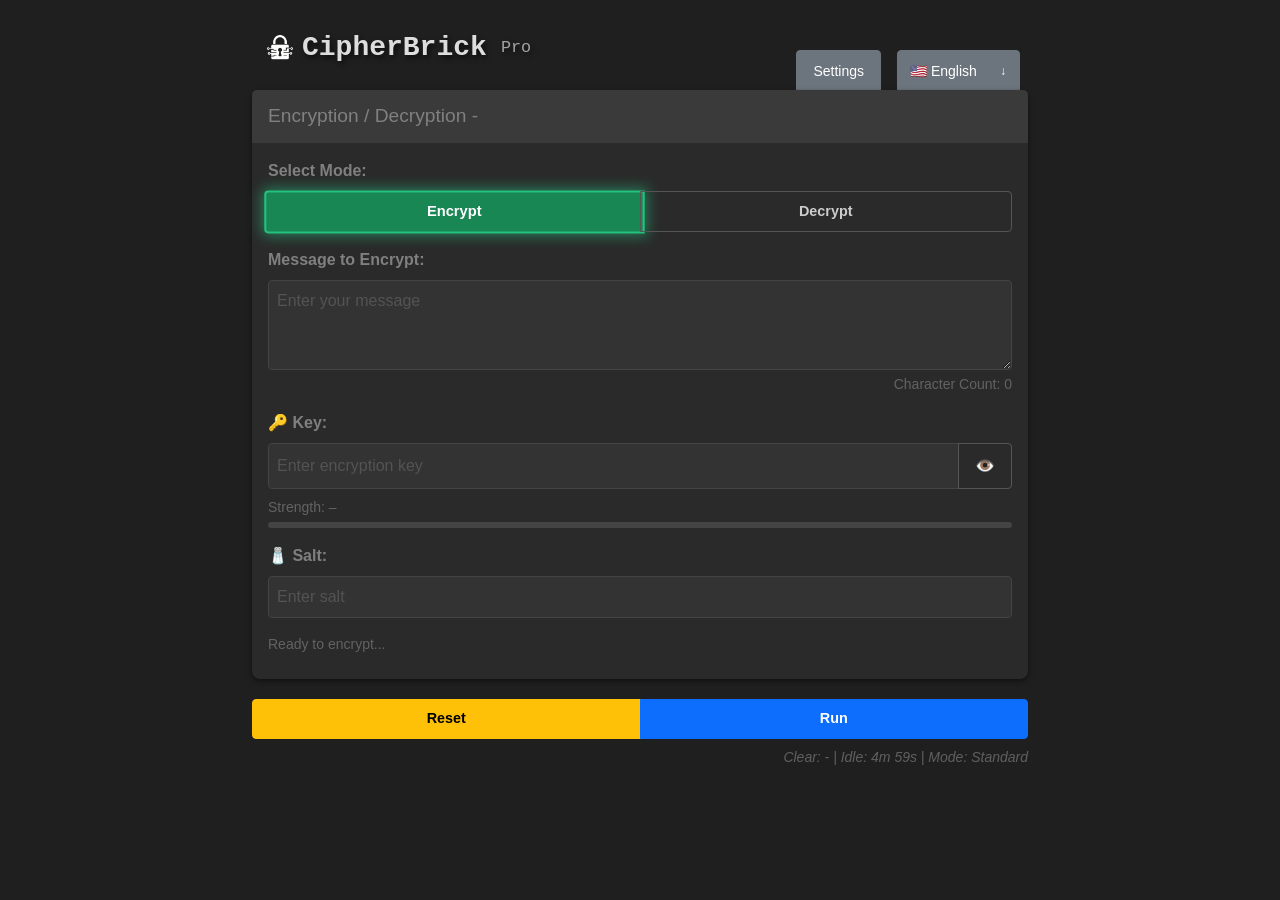
==== index.html @ 8733b9ec "Reduce message input rows to fit screen without scrolling on mobile" ====
<!DOCTYPE html>
<html lang="en">

<head>
  <meta charset="utf-8" />
  <meta name="viewport" content="width=device-width, initial-scale=1" />

  <!-- PWA / theming -->
  <meta name="theme-color" content="#3e3e3e" />
  <meta name="description" content="Encrypt and decrypt messages using AES-256-GCM locally on your device." />
  <link rel="manifest" href="manifest.json" />

  <!-- iOS PWA polish -->
  <meta name="apple-mobile-web-app-capable" content="yes" />
  <meta name="apple-mobile-web-app-status-bar-style" content="black-translucent" />
  <link rel="apple-touch-icon" sizes="180x180" href="icons/apple-touch-icon-180.png">

  <!-- Title -->
  <title>CipherBrick Pro</title>

  <!-- Favicons -->
  <link rel="icon" href="/favicon.ico">
  <link rel="icon" type="image/png" sizes="32x32" href="/icons/icon-32.png">
  <link rel="icon" type="image/png" sizes="16x16" href="/icons/icon-16.png">

  <!-- CSS (local) -->
  <link rel="stylesheet" href="css/bootstrap.min.css" />
  <link rel="stylesheet" href="css/style.css" />
</head>

<body>
  <div class="container position-relative">
    <!-- Simplified Modal Trigger Buttons (top-right) -->
    <div class="modal-trigger-group d-flex align-items-center gap-2">
      <!-- Keys (Advanced) — hidden by default via d-none -->
      <div id="advancedToolGroup" class="d-none">
        <button class="btn btn-secondary btn-sm" id="keyExchangeBtn" data-bs-toggle="modal"
          data-bs-target="#keyExchangeModal" title="Secure Key Exchange">
          🔑
        </button>
      </div>

      <!-- Settings -->
      <button class="btn btn-secondary btn-sm" data-bs-target="#settingsModal" data-bs-toggle="modal"
        data-i18n="btn_settings">Settings</button>

      <!-- Language -->
      <div class="lang-select-wrapper">
        <select id="languageSelect" class="custom-lang-select">
          <option value="en">🇺🇸 English</option>
          <option value="zh-CN">🇨🇳 简体中文</option>
          <option value="de">🇩🇪 Deutsch</option>
          <option value="es">🇪🇸 Español</option>
          <option value="fr">🇫🇷 Français</option>
          <option value="it">🇮🇹 Italiano</option>
          <option value="ja">🇯🇵 日本語</option>
          <option value="pt">🇵🇹 Português</option>
          <option value="ru">🇷🇺 Русский</option>
        </select>
      </div>
    </div>

    <h2 class="cipher-title text-left mb-4"><img src="img/logo.png" alt="CipherBrick Pro logo" style="height:2.25rem;width:2.25rem;vertical-align:middle;margin-right:0.25rem;">CipherBrick<span class="title-lite"> Pro</span></h2>

    <!-- Main Encryption/Decryption Card -->
    <div class="card">
      <div class="card-header" data-i18n="card_title"></div>
      <div class="card-body">
        <div class="mb-3">
          <label class="form-label" data-i18n="select_mode_label">Select Mode:</label>
          <div aria-label="Mode toggle" class="btn-group w-100" role="group">
            <button class="btn btn-success mode-button-active" data-i18n="mode_encrypt" id="encryptBtn" type="button">Encrypt</button>
            <button class="btn btn-outline-secondary" data-i18n="mode_decrypt" id="decryptBtn" type="button">Decrypt</button>
          </div>
        </div>

        <!-- HARDWARE KEY MODE UI (hidden by default, shown when HK mode is enabled) -->
        <div id="hkUiGroup" class="d-none">

          <!-- Status bar -->
          <div id="hkStatusBar" class="hk-status-bar hk-status-detecting mb-2">🔑 Tap your hardware key to get started</div>

          <!-- Activate Hardware Key button (shown before detection) -->
          <div id="hkGetKeyContainer" class="mb-3">
            <button class="btn btn-outline-secondary w-100" id="hkGetMyKeyBtn" data-i18n="hk_activate_key">
              🔑 Activate Hardware Key
            </button>
            <div class="form-text small text-muted mt-1" data-i18n="hk_activate_key_desc">
              Insert or tap your hardware key, then click to initialize your session for encrypting and decrypting.
            </div>
          </div>

          <!-- Your public key display (shown after successful detection) -->
          <div id="hkPublicKeyContainer" class="mb-3" style="display:none;">
            <label class="form-label small fw-semibold" data-i18n="hk_your_public_key">Your Public Key</label>
            <div class="d-flex align-items-center gap-2">
              <span id="hkMyKeyText" class="hk-key-display flex-grow-1 text-muted font-monospace small"></span>
              <button class="btn btn-sm btn-outline-secondary" id="hkCopyMyKeyBtn" title="Copy your public key">📋</button>
            </div>
          </div>

          <!-- Recipient's public key input (shown in encrypt mode) -->
          <div id="hkRecipientKeyContainer" class="mb-3 encrypt-mode" style="display:none;">
            <label class="form-label" data-i18n="hk_recipient_key_label" for="hkRecipientKeyInput">
              Recipient's Public Key
            </label>
            <textarea class="form-control form-control-sm font-monospace" id="hkRecipientKeyInput" rows="2"
              data-i18n-placeholder="hk_recipient_key_placeholder"
              placeholder="Paste recipient's public key (base64)"></textarea>
          </div>

          <!-- Sender's key display (shown in decrypt mode after decryption) -->
          <div id="hkSenderKeyContainer" class="mb-2" style="display:none;">
            <label class="form-label small fw-semibold" data-i18n="hk_sender_key_label">
              Sender's Public Key (auto-extracted)
            </label>
            <span id="hkSenderKeyText" class="hk-key-display d-block text-muted font-monospace small"></span>
          </div>

        </div>

        <!-- COLLAPSIBLE: Encrypt input fields -->
        <div id="encryptFormFields" class="collapse show">
          <!-- INPUT FIELD CONTAINER -->
          <div id="inputTextContainer" class="mb-3">
            <label class="form-label" data-i18n="input_label" for="inputText" id="inputLabel">
              Message to Encrypt:
            </label>
            <textarea class="form-control" data-i18n-placeholder="placeholder.input" id="inputText"
              placeholder="Enter your message" rows="3"></textarea>
            <div class="text-end small text-muted mt-1">
              <span data-i18n="char_count_label_2">Character Count:</span>
              <span id="inputCharCount">0</span>
              <div id="qrLimitNote" class="text-danger fw-semibold small" style="display:none;"
                data-i18n="qr_limit_warning">
                ⚠️ Character limit exceeded. Please reduce message length to continue.
              </div>
            </div>
          </div>

          <!-- DECRYPT MODE: Before decryption actions -->
          <div id="decryptBeforeActions" class="context-section decrypt-mode" style="display:none;">

            <div class="d-flex justify-content-around flex-wrap gap-2">
              <button class="btn btn-dark text-center flex-fill" id="scanQRBtn" title="Scan QR Code">
                📷<br><small data-i18n="decrypt_btn_qr">QR</small>
              </button>

              <button class="btn btn-dark text-center flex-fill" id="showPayloadInputBtn"
                title="Paste CipherBrick payload">
                📄<br><small data-i18n="decrypt_btn_payload">Payload</small>
              </button>

              <button class="btn btn-dark text-center flex-fill" id="listenAudioBtn" title="Listen for Audio">
                🎤<br><small data-i18n="decrypt_btn_audio">Audio</small>
              </button>
            </div>

            <!-- Payload paste panel (hidden until Paste) -->
            <div id="payloadInputArea" class="mt-2" style="display:none;">
              <textarea class="form-control mb-2" id="pastedPayload" data-i18n-placeholder="placeholder.payload"
                placeholder="Paste encrypted payload here..." rows="3"></textarea>
              <button class="btn btn-sm btn-success" id="usePayloadBtn" data-i18n="use_payload_btn">Use This
                Payload</button>
            </div>

            <!-- Audio listen panel (hidden until Listen) -->
            <div id="audioReceiver" class="scanner-section mt-2" style="display:none;">
              <div class="text-center mb-2">
                <div class="spinner-border spinner-border-sm me-2" role="status"></div>
                <div class="small text-muted mt-2">
                  <span data-i18n="listening_for_audio">Listening for audio...</span>
                </div>
              </div>
              <button class="btn btn-sm btn-danger mb-2" id="stopListenBtn" data-i18n="stop_listening_btn">⏹️ Stop
                Listening</button>
            </div>
          </div>

          <div class="mb-3" id="keyFieldWrapper">
            <label class="form-label" data-i18n="key_label" for="key">🔑Key:</label>
            <div class="input-group">
              <input class="form-control" data-i18n-placeholder="placeholder.key" id="key"
                placeholder="Enter encryption key" type="password" />
              <button class="btn btn-outline-secondary" type="button" id="toggleKeyVisibility"
                title="Toggle key visibility">
                <span id="keyVisibilityIcon">👁️</span>
              </button>
            </div>
            <div id="keyStrengthWrapper" class="mt-2">
              <div id="keyStrengthLabel" class="small text-muted">
                <span data-i18n="strength_label">Strength:</span>
                <span id="keyStrengthText" data-i18n>–</span>
              </div>
              <div class="progress mt-1" style="height: 6px; background-color: #444;">
                <div id="keyStrengthBar" class="progress-bar" role="progressbar"
                  style="width: 0%; background-color: #6c757d;"></div>
              </div>
            </div>
          </div>

          <div class="mb-3" id="saltFieldWrapper">
            <label class="form-label" data-i18n="salt_label" for="salt">🧂Salt:</label>
            <input class="form-control" data-i18n-placeholder="placeholder.salt" id="salt" placeholder="Enter salt"
              type="text" autocapitalize="none" autocorrect="off" />
          </div>
        </div>

        <!-- OUTPUT FIELD CONTAINER -->
        <div id="outputTextContainer">
          <label class="form-label" data-i18n="output_label" for="outputText">📖Output:</label>
          <textarea class="form-control" id="outputText" readonly rows="4"></textarea>
        </div>

        <!-- ENCRYPT MODE: status line (shown before run) -->
        <div id="encryptBeforeActions" class="context-section encrypt-mode">
          <div class="text-muted small mb-2" data-i18n="encrypt_ready">Ready to encrypt...</div>
        </div>

        <!-- ENCRYPT MODE: After encryption actions (hidden until run) -->
        <div id="encryptAfterActions" class="context-section encrypt-mode" style="display:none;">
          <div class="text-success small mb-2" data-i18n="encrypt_success">✅ Encrypted! Choose an option:</div>

          <div class="row g-2 text-center" id="postEncryptActions">
            <div class="col-6 col-md-3">
              <button class="btn btn-dark w-100" id="copyOutputBtn">📋<br><small
                  data-i18n="btn_copy">Copy</small></button>
            </div>
            <div class="col-6 col-md-3">
              <button class="btn btn-dark w-100" id="generateQRBtn">📷<br><small data-i18n="btn_qr">QR</small></button>
            </div>
            <div class="col-6 col-md-3">
              <button class="btn btn-dark w-100" id="generatePayloadBtn">📄<br><small
                  data-i18n="btn_payload">Payload</small></button>
            </div>
            <div class="col-6 col-md-3">
              <button class="btn btn-dark w-100" id="transmitAudioBtn">🔊<br><small
                  data-i18n="btn_audio">Audio</small></button>
            </div>
          </div>

          <div class="text-center mt-3">
            <button id="toggleInputsBtn" type="button" class="btn btn-sm btn-outline-secondary"
              aria-controls="encryptFormFields" aria-expanded="false" data-i18n="edit_inputs_btn">
              ✏️ Edit Inputs
            </button>
          </div>

          <!-- keep these hidden or remove entirely (we use the modal now) -->
          <div id="qrActions" style="display:none;"></div>
          <div id="qrPreview" style="display:none;"></div>
        </div>

        <!-- DECRYPT MODE: After decryption actions (same position as encrypt) -->
        <div id="decryptAfterActions" class="context-section decrypt-mode" style="display: none;">
          <div class="text-success small mb-2" data-i18n="decrypt_complete">✅ Decrypted successfully!</div>

          <!-- Match encrypt mode layout: action buttons in a row -->
          <div class="row g-2 text-center mb-2">
            <div class="col-12">
              <button class="btn btn-dark w-100" id="copyDecryptedBtn">
                📋<br><small data-i18n="btn_copy">Copy</small>
              </button>
            </div>
          </div>

          <!-- HK Reply button (shown only in Hardware Key Mode after decryption) -->
          <div class="row g-2 text-center mb-2" id="hkReplyRow" style="display:none;">
            <div class="col-12">
              <button class="btn btn-outline-secondary w-100" id="hkReplyBtn" data-i18n="hk_reply_btn">
                ↩️ Reply (use sender's key)
              </button>
            </div>
          </div>

          <!-- Edit Inputs button centered below, matching encrypt mode -->
          <div class="text-center">
            <button id="toggleInputsDecryptBtn" type="button" class="btn btn-sm btn-outline-secondary"
              aria-controls="encryptFormFields" aria-expanded="false" data-i18n="edit_inputs_btn">
              ✏️ Edit Inputs
            </button>
          </div>
        </div>
      </div>

    </div>

    <!-- Message Box -->
    <div class="alert d-none mt-2" id="messageBox" role="status" aria-live="polite"></div>

    <!-- Context-Aware Action System -->
    <div class="card-footer">
      <div class="btn-group w-100 mb-2" role="group">
        <button class="btn btn-warning" data-i18n="reset" id="clearButton">Reset</button>
        <button class="btn btn-primary" data-i18n="run" id="processButton">Run</button>
      </div>

      <div id="contextActions"></div> <!-- keep empty for now -->
    </div>

    <div class="card-footer d-flex justify-content-end">
      <small id="statusBar" class="text-muted fst-italic mb-0">
        Clear: - | Idle: - | Mode: Standard
      </small>
    </div>

  </div>

  <!-- Error Message Display -->
  <div class="mt-3" id="errorMessage"></div>

  <!-- Settings Modal -->
  <div aria-hidden="true" aria-labelledby="settingsModalLabel" class="modal fade" id="settingsModal" tabindex="-1" data-bs-backdrop="static" data-bs-keyboard="false">
    <div class="modal-dialog modal-dialog-centered">
      <div class="modal-content bg-dark text-light">
        <div class="modal-header">
          <h5 class="modal-title" data-i18n="btn_settings" id="settingsModalLabel">Settings</h5>
          <button aria-label="Close" class="btn-close btn-close-white" data-bs-dismiss="modal" type="button"></button>
        </div>
        <div class="modal-body">

          <!-- Mode Section -->
          <h6 class="text-muted mb-2 fw-bold" data-i18n="settings_mode_section">⚙️ Mode</h6>

          <div class="mb-2">
            <select class="form-select form-select-sm" id="modeSelect">
              <option value="standard" data-i18n="mode_standard_default">Standard (Default)</option>
              <option value="simple" data-i18n="mode_simple">Simple</option>
              <option value="hkpm" data-i18n="mode_hkpm_full">HKPM (Hardware Key)</option>
            </select>
            <div class="form-text small text-muted" id="modeDesc"></div>
          </div>

          <div class="form-check mb-2" id="keyExchangeToolsWrapper">
            <input class="form-check-input" type="checkbox" id="advancedModeToggle">
            <label class="form-check-label small" for="advancedModeToggle" data-i18n="settings_keyexchange_toggle">
              Enable Key Exchange Tools
            </label>
          </div>

          <hr class="my-2" />

          <!-- Security Section -->
          <h6 class="text-muted mb-1 fw-bold" data-i18n="settings_security_section">⏱ Timers</h6>
          <div class="form-text small text-muted mb-2" data-i18n="settings_timers_desc">Clears clipboard and ends the session after inactivity.</div>

          <div class="row g-2 mb-2">
            <div class="col">
              <label class="form-label small mb-1" for="clipboardTimeout" data-i18n="settings_clipboard_timeout">Clipboard (sec)</label>
              <input class="form-control form-control-sm" id="clipboardTimeout" max="300" min="5" step="5" type="number" value="30" />
            </div>
            <div class="col">
              <label class="form-label small mb-1" for="idleTimeout" data-i18n="settings_idle_timeout">Session (min)</label>
              <input class="form-control form-control-sm" id="idleTimeout" max="60" min="1" step="1" type="number" value="5" />
            </div>
          </div>

          <hr class="my-2" />

          <!-- Audio -->
          <h6 class="text-muted mb-1 fw-bold" data-i18n="settings_advanced_section">🔊 Audio</h6>
          <div class="form-text small text-muted mb-2" data-i18n="settings_audio_desc">Protocol used when transmitting encrypted messages via audio.</div>

          <div class="mb-2">
            <label class="form-label small mb-1" for="cb-setting-txProtocol" data-i18n="audio_tx_protocol_label">Audio TX Protocol</label>
            <select id="cb-setting-txProtocol" class="form-select form-select-sm">
              <option value="GGWAVE_PROTOCOL_AUDIBLE_NORMAL" data-i18n="audio_tx_normal">Normal (reliable, clear audio)</option>
              <option value="GGWAVE_PROTOCOL_AUDIBLE_FAST" selected data-i18n="audio_tx_fast">Fast (balanced, clear audio)</option>
              <option value="GGWAVE_PROTOCOL_AUDIBLE_FASTEST" data-i18n="audio_tx_fastest">Fastest (high freq, may be silent)</option>
              <option value="GGWAVE_PROTOCOL_ULTRASOUND_NORMAL" data-i18n="audio_tx_ultrasound_normal">[Ultrasound] Normal (silent)</option>
              <option value="GGWAVE_PROTOCOL_ULTRASOUND_FAST" data-i18n="audio_tx_ultrasound_fast">[Ultrasound] Fast (silent)</option>
              <option value="GGWAVE_PROTOCOL_ULTRASOUND_FASTEST" data-i18n="audio_tx_ultrasound_fastest">[Ultrasound] Fastest (varies by device)</option>
            </select>
          </div>

          <hr class="my-2" />

          <!-- Actions -->
          <div class="d-flex gap-2">
            <button class="btn btn-primary btn-sm flex-fill" id="saveSettingsBtn" data-i18n="save_settings">Save Settings</button>
            <button class="btn btn-outline-secondary btn-sm flex-fill" id="resetSettingsBtn" data-i18n="reset_settings">Restore Defaults</button>
          </div>

          <div class="text-center mt-3 d-flex justify-content-center align-items-center gap-3">
            <a href="help.html" style="text-decoration:none;font-size:0.82rem;color:#a0a0a0;" data-i18n="settings_help_link">&#10067; Help &amp; Documentation</a>
            <span style="color:#444;font-size:0.75rem;">|</span>
            <a href="https://play.google.com/store/apps/details?id=com.cipherbrick.pro" target="_blank" rel="noopener" style="text-decoration:none;font-size:0.82rem;color:#a0a0a0;" data-i18n="settings_rate_link">&#11088; Rate on Google Play</a>
          </div>

        </div>
      </div>
    </div>
  </div>

  <!-- QR Actions Modal -->
  <div class="modal fade" id="qrModal" tabindex="-1" aria-labelledby="qrModalLabel" aria-hidden="true">
    <div class="modal-dialog modal-dialog-centered">
      <div class="modal-content bg-dark text-light">
        <div class="modal-header">
          <h5 class="modal-title" id="qrModalLabel" data-i18n="qr_modal_title">QR Code</h5>
          <button type="button" class="btn-close btn-close-white" data-bs-dismiss="modal" aria-label="Close"></button>
        </div>
        <div class="modal-body text-center">
          <div id="qrModalPreview" class="mb-3"></div>
          <div class="btn-group w-100" role="group">
            <button class="btn btn-sm btn-secondary" id="qrModalCopy" data-i18n="qr_modal_copy">Copy</button>
            <button class="btn btn-sm btn-secondary" id="qrModalSave" data-i18n="qr_modal_save">Save</button>
            <button class="btn btn-sm btn-secondary" id="qrModalView" data-i18n="qr_modal_view">View</button>
          </div>
        </div>
      </div>
    </div>
  </div>

  <!-- QR Scan Modal -->
  <div class="modal fade" id="qrScanModal" tabindex="-1" aria-labelledby="qrScanModalLabel" aria-hidden="true">
    <div class="modal-dialog modal-dialog-centered modal-lg">
      <div class="modal-content bg-dark text-light">
        <div class="modal-header">
          <h5 class="modal-title" id="qrScanModalLabel" data-i18n="qr_scan_modal_title">📷 Scan QR Code</h5>
          <button id="qrScanModalCloseBtn" type="button" class="btn-close btn-close-white" data-bs-dismiss="modal"
            aria-label="Close"></button>
        </div>

        <div id="qrScanModalBody" class="modal-body p-2">
          <div id="qr-reader-modal" style="width:100%;"></div>
          <div class="text-center mt-2">
            <small class="text-muted" data-i18n="qr_scan_instruction">Point camera at QR code to scan
              automatically</small>
          </div>
        </div>

        <!-- Optional: You can keep a close button in the footer too, or just rely on the X button -->
        <div class="modal-footer">
          <button type="button" class="btn btn-secondary w-100" data-bs-dismiss="modal"
            data-i18n="modal_close">Close</button>
        </div>
      </div>
    </div>
  </div>

  <!-- HK Authenticator Choice Modal -->
  <div class="modal fade" id="hkAuthChoiceModal" tabindex="-1" data-bs-backdrop="static" data-bs-keyboard="false" aria-labelledby="hkAuthChoiceLabel" aria-hidden="true">
    <div class="modal-dialog modal-dialog-centered">
      <div class="modal-content bg-dark text-light">
        <div class="modal-header border-secondary">
          <h5 class="modal-title" id="hkAuthChoiceLabel" data-i18n="hk_choose_title">Choose Authenticator</h5>
        </div>
        <div class="modal-body">
          <p class="text-muted small mb-3" data-i18n="hk_choose_subtitle">How would you like to activate Hardware Key mode?</p>
          <div class="d-grid gap-3">
            <button class="btn btn-outline-light text-start p-3" id="hkChoiceHardware">
              <div class="fw-bold" data-i18n="hk_choose_hardware_label">Hardware Security Key</div>
              <div class="small text-muted mt-1" data-i18n="hk_choose_hardware_desc">YubiKey or any FIDO2/WebAuthn security key</div>
            </button>
            <button class="btn btn-outline-light text-start p-3" id="hkChoiceDevice">
              <div class="fw-bold" data-i18n="hk_choose_device_label">This Device</div>
              <div class="small text-muted mt-1" data-i18n="hk_choose_device_desc">Passkey using biometrics, PIN, or screen lock</div>
            </button>
          </div>
        </div>
      </div>
    </div>
  </div>

  <!-- 🔐 Secure Key Exchange Wizard (Fixed UX) -->
  <div class="modal fade" id="keyExchangeModal" tabindex="-1" aria-labelledby="keyExchangeModalLabel"
    aria-hidden="true" data-bs-backdrop="static" data-bs-keyboard="false">
    <div class="modal-dialog modal-lg modal-dialog-centered">
      <div class="modal-content bg-dark text-light">
        <div class="modal-header">
          <h5 class="modal-title" id="keyExchangeModalLabel" data-i18n="wizard_title">🔐 Secure Key Exchange</h5>
          <button type="button" class="btn-close btn-close-white" data-bs-dismiss="modal" aria-label="Close"></button>
        </div>

        <div class="modal-body">
          <!-- Wizard Progress Indicator -->
          <div class="progress-steps mb-1">
            <div class="step-indicator active" data-step="1">
              <span class="step-number">1</span>
              <span class="step-label" data-i18n="wizard_step_keys">Keys</span>
            </div>
            <div class="step-connector"></div>
            <div class="step-indicator" data-step="2">
              <span class="step-number">2</span>
              <span class="step-label" data-i18n="wizard_step_exchange">Exchange</span>
            </div>
            <div class="step-connector"></div>
            <div class="step-indicator" data-step="3">
              <span class="step-number">3</span>
              <span class="step-label" data-i18n="wizard_step_done">Done</span>
            </div>
          </div>

          <!-- Step 1: Key Management (Required First) -->
          <div id="keyManagementStep">
            <h6 data-i18n="wizard_setup_title">First, let's set up your keys</h6>
            <p class="text-muted small mb-4" data-i18n="wizard_setup_desc">ECDH keys are required for secure exchange. You can generate new ones or
              import existing keys.</p>

            <!-- Current Key Status -->
            <div class="alert" id="keyStatusAlert">
              <div class="d-flex justify-content-between align-items-center">
                <div>
                  <strong data-i18n="wizard_status_label">Status:</strong>
                  <span id="keyStatusText" data-i18n="wizard_status_no_keys">No keys loaded</span>
                </div>
                <button id="clearKeys" class="btn btn-outline-danger btn-sm d-none" data-i18n="wizard_clear_keys">Clear Keys</button>
              </div>
            </div>

            <!-- Your Public Key (shown when keys are loaded) -->
            <div id="currentKeySection" class="mb-4 d-none">
              <label class="form-label"><span data-i18n="wizard_your_public_key">Your Public Key</span> <span data-i18n="wizard_share_with_others">(share this with others):</span></label>
              <div class="input-group">
                <textarea id="currentPublicKey" class="form-control form-control-sm" rows="2" readonly></textarea>
                <button class="btn btn-outline-light btn-sm" id="copyCurrentPublicKey">📋</button>
              </div>
            </div>

            <!-- Key Management Options -->
            <div id="keyOptions">
              <div class="row g-3 mb-3">
                <div class="col-md-6">
                  <div class="card bg-secondary h-100 key-option-card" data-action="generate" style="cursor: pointer;">
                    <div class="card-body text-center">
                      <div class="mb-3">🆕</div>
                      <h6 data-i18n="wizard_generate_keys">Generate New Keys</h6>
                      <small class="text-muted" data-i18n="wizard_generate_desc">Create fresh ECDH P-256 keys for this exchange</small>
                    </div>
                  </div>
                </div>
                <div class="col-md-6">
                  <div class="card bg-secondary h-100 key-option-card" data-action="import" style="cursor: pointer;">
                    <div class="card-body text-center">
                      <div class="mb-3">📁</div>
                      <h6 data-i18n="wizard_import_keys">Import Existing Keys</h6>
                      <small class="text-muted" data-i18n="wizard_import_desc">Use keys you've previously saved</small>
                    </div>
                  </div>
                </div>
              </div>
            </div>

            <!-- Import Section (hidden by default) -->
            <div id="importSection" class="d-none">
              <h6 data-i18n="wizard_import_title">Import Your Keys</h6>
              <div class="mb-3">
                <label class="form-label small text-muted" data-i18n="wizard_import_file_label">Load from file</label>
                <input type="file" id="importKeyFile" class="form-control form-control-sm" accept=".json" />
                <div class="form-text small text-muted" data-i18n="wizard_import_file_desc">Select a CipherBrick key export (.json) to auto-fill the fields below, or paste your keys manually.</div>
              </div>
              <div class="row g-2 mb-3">
                <div class="col-md-6">
                  <label class="form-label" data-i18n="wizard_private_key_label">Private Key (PKCS#8):</label>
                  <textarea id="importPrivateKey" class="form-control form-control-sm" rows="3"
                    data-i18n-placeholder="placeholder.wizard_private_key" placeholder="Paste your private key..."></textarea>
                </div>
                <div class="col-md-6">
                  <label class="form-label" data-i18n="wizard_public_key_label">Public Key:</label>
                  <textarea id="importPublicKey" class="form-control form-control-sm" rows="3"
                    data-i18n-placeholder="placeholder.wizard_public_key" placeholder="Paste your public key..."></textarea>
                </div>
              </div>
              <div class="d-flex gap-2">
                <button id="doImportKeys" class="btn btn-success btn-sm" data-i18n="wizard_load_keys">Load Keys</button>
                <button id="cancelImport" class="btn btn-outline-secondary btn-sm" data-i18n="wizard_cancel">Cancel</button>
              </div>
            </div>

            <!-- Export Section (shown after generating new keys) -->
            <div id="exportSection" class="d-none">
              <div class="alert alert-warning small">
                <strong data-i18n="wizard_export_warning">⚠️ Important:</strong> <span data-i18n="wizard_export_warning_desc">Save these keys if you want to reuse them later. The app doesn't store
                them permanently.</span>
              </div>
              <div class="row g-2 mb-3">
                <div class="col-md-6">
                  <label class="form-label" data-i18n="wizard_private_key_secret">Private Key (keep secret!):</label>
                  <textarea id="generatedPrivateKey" class="form-control form-control-sm" rows="3" readonly></textarea>
                  <button id="copyGeneratedPrivateKey" class="btn btn-outline-warning btn-sm mt-1" data-i18n="wizard_copy_private">📋 Copy
                    Private</button>
                </div>
                <div class="col-md-6">
                  <label class="form-label" data-i18n="wizard_public_key_share">Public Key (share with others):</label>
                  <textarea id="generatedPublicKey" class="form-control form-control-sm" rows="3" readonly></textarea>
                  <button id="copyGeneratedPublicKey" class="btn btn-outline-light btn-sm mt-1" data-i18n="wizard_copy_public">📋 Copy Public</button>
                </div>
              </div>
              <div class="d-flex gap-2 flex-wrap">
                <button id="downloadKeys" class="btn btn-info btn-sm" data-i18n="wizard_download_keys">💾 Download Keys</button>
                <button id="proceedWithKeys" class="btn btn-success btn-sm" data-i18n="wizard_use_keys">✅ Use These Keys</button>
                <button id="cancelGeneratedKeys" class="btn btn-outline-secondary btn-sm" data-i18n="wizard_cancel_keys">Cancel</button>
              </div>
            </div>
          </div>

          <!-- Step 2: Exchange Process (shown after keys are loaded) -->
          <div id="exchangeStep" class="d-none">
            <!-- Header with loaded keys info -->
            <div class="alert alert-success small mb-3">
              <div class="row align-items-center">
                <div class="col-md-8">
                  <strong data-i18n="wizard_status_keys_ready">✅ Keys Ready!</strong> <span data-i18n="wizard_status_keys_loaded">Your public key is loaded and ready for exchange.</span>
                </div>
                <div class="col-md-4 text-end">
                  <button id="manageLoadedKeys" class="btn btn-outline-success btn-sm" data-i18n="wizard_manage_keys">🔑 Manage Keys</button>
                </div>
              </div>
            </div>

            <!-- Always-visible public key section -->
            <div id="exchangePublicKeyPanel" class="mb-4 p-3 border border-success rounded">
              <div class="d-flex justify-content-between align-items-center mb-2">
                <label class="form-label mb-0"><strong data-i18n="wizard_your_public_key">Your Public Key</strong> <span data-i18n="wizard_share_with_person">(share this with the other
                  person):</span></label>
                <button class="btn btn-outline-light btn-sm" id="copyExchangePublicKey" data-i18n="copy">📋 Copy</button>
              </div>
              <textarea id="exchangePublicKey" class="form-control form-control-sm" rows="2" readonly></textarea>
            </div>

            <!-- Role Selection -->
            <div class="row g-3 mb-4">
              <div class="col-md-6">
                <div class="card bg-secondary h-100 role-card" data-role="send" style="cursor: pointer;">
                  <div class="card-body text-center">
                    <div class="mb-3">📤</div>
                    <h6 data-i18n="wizard_send_title">Send Key & Salt</h6>
                    <small class="text-muted" data-i18n="wizard_send_desc">Create and encrypt credentials to share</small>
                  </div>
                </div>
              </div>
              <div class="col-md-6">
                <div class="card bg-secondary h-100 role-card" data-role="receive" style="cursor: pointer;">
                  <div class="card-body text-center">
                    <div class="mb-3">📥</div>
                    <h6 data-i18n="wizard_receive_title">Receive Key & Salt</h6>
                    <small class="text-muted" data-i18n="wizard_receive_desc">Decrypt a share string sent to you</small>
                  </div>
                </div>
              </div>
            </div>

            <!-- Send Flow -->
            <div id="sendFlow" class="d-none">
              <!-- Collapsible Input Section -->
              <div id="sendInputSection">
                <h6 data-i18n="wizard_send_title">📤 Send Key & Salt</h6>
                <div class="mb-3">
                  <label class="form-label" data-i18n="wizard_recipient_public_key">Recipient's Public Key:</label>
                  <textarea id="recipientPublicKey" class="form-control form-control-sm" rows="2"
                    data-i18n-placeholder="placeholder.wizard_recipient_key" placeholder="Ask the recipient for their public key and paste it here..."></textarea>
                  <small class="form-text text-muted" data-i18n="wizard_recipient_share_key">The recipient should use this same wizard to generate/load their
                    keys and share their public key with you.</small>
                </div>
                <button id="createShareString" class="btn btn-success btn-sm" disabled data-i18n="wizard_create_share_string">🎯 Create Share String</button>
              </div>

              <!-- Send Result - Initially Hidden -->
              <div id="sendResult" class="d-none">
                <div class="alert alert-success small mb-3">
                  <strong data-i18n="wizard_success">✅ Success!</strong> <span data-i18n="wizard_share_string_created">Your share string has been created.</span>
                </div>

                <!-- Show the sender's credentials first -->
                <div class="p-3 border border-warning rounded mb-3">
                  <h6 class="mb-3" data-i18n="wizard_your_credentials">Your Credentials (use these in CipherBrick):</h6>
                  <div class="row g-2 mb-3">
                    <div class="col-md-8">
                      <label class="form-label" data-i18n="wizard_aes_key">AES Key:</label>
                      <div class="input-group">
                        <input id="senderAESKey" class="form-control" readonly>
                        <button class="btn btn-outline-light btn-sm" id="copySenderKey">📋</button>
                      </div>
                    </div>
                    <div class="col-md-4">
                      <label class="form-label" data-i18n="wizard_salt">Salt:</label>
                      <div class="input-group">
                        <input id="senderSalt" class="form-control" readonly>
                        <button class="btn btn-outline-light btn-sm" id="copySenderSalt">📋</button>
                      </div>
                    </div>
                  </div>
                  <div class="text-center">
                    <button id="injectSenderCredentials" class="btn btn-warning btn-sm" data-i18n="wizard_use_in_cipherbrick">🔄 Use in CipherBrick</button>
                  </div>
                </div>

                <!-- Then show the share string -->
                <div class="p-3 border border-success rounded mb-3">
                  <div class="d-flex justify-content-between align-items-center mb-2">
                    <h6 class="mb-0" data-i18n="wizard_share_string_label">Share String (send this to recipient):</h6>
                    <button class="btn btn-success btn-sm" id="copyFinalShareString" data-i18n="copy">📋 Copy</button>
                  </div>
                  <textarea id="finalShareString" class="form-control" rows="4" readonly></textarea>
                </div>

                <div class="text-center mb-3">
                  <small class="text-muted" data-i18n="wizard_share_string_secure">Send this string to the recipient through any communication channel. It's
                    encrypted and secure.</small>
                </div>

                <!-- Action Buttons -->
                <div class="d-flex gap-2 justify-content-center">
                  <button id="editSendInputs" class="btn btn-outline-secondary btn-sm" data-i18n="wizard_edit_inputs">✏️ Edit Inputs</button>
                  <button id="startOver" class="btn btn-outline-secondary btn-sm" data-i18n="wizard_start_another">🔄 Start Another Exchange</button>
                </div>
              </div>
            </div>

            <!-- Receive Flow -->
            <div id="receiveFlow" class="d-none">
              <!-- Collapsible Input Section -->
              <div id="receiveInputSection">
                <h6 data-i18n="wizard_receive_title">📥 Receive Key & Salt</h6>
                <p class="small text-muted mb-3" data-i18n="wizard_receive_intro">Make sure you've shared YOUR public key (shown above) with the sender.
                  Then paste their information below:</p>
                <div class="mb-3">
                  <label class="form-label" data-i18n="wizard_share_string_from_sender">Share String (from sender):</label>
                  <textarea id="receivedShareString" class="form-control form-control-sm" rows="3"
                    data-i18n-placeholder="placeholder.wizard_share_string" placeholder="Paste the CBKS1:... string here"></textarea>
                </div>
                <button id="decryptShareString" class="btn btn-success btn-sm" disabled data-i18n="wizard_decrypt_share_string">🔓 Decrypt Share String</button>
              </div>

              <!-- Receive Result - Initially Hidden -->
              <div id="receiveResult" class="d-none">
                <div class="alert alert-success small mb-3">
                  <strong data-i18n="wizard_success">✅ Success!</strong> <span data-i18n="wizard_share_string_decrypted">The share string has been decrypted.</span>
                </div>

                <!-- Focused Result Area -->
                <div class="p-3 border border-success rounded mb-3">
                  <h6 class="mb-3" data-i18n="wizard_decrypted_credentials">Your Decrypted Credentials:</h6>
                  <div class="row g-2 mb-3">
                    <div class="col-md-8">
                      <label class="form-label" data-i18n="wizard_aes_key">AES Key:</label>
                      <input id="finalDecryptedKey" class="form-control" readonly>
                    </div>
                    <div class="col-md-4">
                      <label class="form-label" data-i18n="wizard_salt">Salt:</label>
                      <input id="finalDecryptedSalt" class="form-control" readonly>
                    </div>
                  </div>
                  <div class="text-center">
                    <button id="injectIntoApp" class="btn btn-warning" data-i18n="wizard_use_in_cipherbrick">🔄 Use in CipherBrick</button>
                  </div>
                </div>

                <!-- Action Buttons -->
                <div class="d-flex gap-2 justify-content-center">
                  <button id="editReceiveInputs" class="btn btn-outline-secondary btn-sm" data-i18n="wizard_edit_inputs">✏️ Edit Inputs</button>
                  <button id="startOver2" class="btn btn-outline-secondary btn-sm" data-i18n="wizard_start_another">🔄 Start Another Exchange</button>
                </div>
              </div>
            </div>

          </div>

          <!-- Key Management Dialog (overlay style) -->
          <div id="keyManagementDialog" class="d-none">
            <div class="alert alert-info">
              <h6 data-i18n="wizard_manage_dialog_title">🔑 Manage Your Keys</h6>
              <p class="mb-3" data-i18n="wizard_manage_dialog_desc">Current keys are loaded and ready. What would you like to do?</p>

              <!-- Show current public key -->
              <div class="mb-3">
                <label class="form-label" data-i18n="wizard_current_public_key">Your Current Public Key:</label>
                <div class="input-group">
                  <textarea id="dialogPublicKey" class="form-control form-control-sm" rows="2" readonly></textarea>
                  <button class="btn btn-outline-primary btn-sm" id="copyDialogPublicKey">📋</button>
                </div>
              </div>

              <!-- Options -->
              <div class="d-flex gap-2 flex-wrap">
                <button id="keepCurrentKeys" class="btn btn-success btn-sm" data-i18n="wizard_keep_keys">✅ Keep These Keys</button>
                <button id="generateNewKeysDialog" class="btn btn-outline-warning btn-sm" data-i18n="wizard_generate_new_keys">🆕 Generate New Keys</button>
                <button id="importDifferentKeys" class="btn btn-outline-info btn-sm" data-i18n="wizard_import_different_keys">📁 Import Different Keys</button>
                <button id="clearKeysDialog" class="btn btn-outline-danger btn-sm" data-i18n="wizard_clear_all_keys">🗑️ Clear All Keys</button>
              </div>
            </div>
          </div>

          <!-- Error Display -->
          <div id="wizardError" class="alert alert-danger d-none" role="alert"></div>
        </div>

        <div class="modal-footer">
          <button type="button" class="btn btn-secondary" data-bs-dismiss="modal" data-i18n="modal_close">Close</button>
        </div>
      </div>
    </div>
  </div>
  <script>
    // optional; only needed if you want to override the wasm path dynamically
    window.Module = {
      locateFile: (p) => p.endsWith('.wasm') ? 'js/ggwave-wasm.wasm' : p
    };
  </script>

  <!-- Clipboard Clear Modal -->
  <div class="modal fade" id="clipboardClearModal" tabindex="-1" aria-labelledby="clipboardClearLabel"
    aria-hidden="true">
    <div class="modal-dialog modal-dialog-centered">
      <div class="modal-content" style="background-color:#1e1e1e;color:#818080;border:none;border-radius:12px;">
        <div class="modal-header border-0" style="background-color:#3a3a3a">
          <h5 class="modal-title" id="clipboardClearLabel">Clipboard Security</h5>
        </div>
        <div class="modal-body text-center">
          <div class="form-check mb-3">
            <input class="form-check-input" type="checkbox" id="skipClipboardModalCheckbox">
            <label class="form-check-label small" for="skipClipboardModalCheckbox" data-i18n="clipboard_modal_checkbox">
              Don't show this again (this session)
            </label>
          </div>
          <button id="confirmClearClipboard" class="btn btn-secondary btn-danger w-100 fw-bold mt-2"
            data-i18n="clipboard_clear_now">Clear Clipboard Now</button>
        </div>
      </div>
    </div>
  </div>
  <script src="js/bootstrap.bundle.min.js" defer></script>
  <script src="js/html5-qrcode.min.js" defer></script>
  <script src="js/qrcode.min.js" defer></script>
  <script type="module" src="/js/script.js?v=11"></script>
</body>

</html>
---- css/style.css ----
/* Updated Modern, Minimalist Theme */
body {
    background-color: #1f1f1f;
    color: #ddd;
    font-family: "Helvetica Neue", Arial, sans-serif;
    padding-top: 20px;
}

.container {
    max-width: 800px;
    margin: auto;
}

.card {
    background-color: #2a2a2a;
    border: none;
    border-radius: 8px;
    margin-bottom: 20px;
    box-shadow: 0 2px 5px rgba(0, 0, 0, 0.5);
}

.card-header {
    background-color: #3a3a3a;
    color: #818080;
    border-bottom: none;
    border-top-left-radius: 8px;
    border-top-right-radius: 8px;
    padding: 12px 16px;
    font-size: 1.2em;
}

.form-label {
    font-weight: bold;
    color: #818080;
}

.form-control {
    background-color: #333;
    border: 1px solid #444;
    color: #c4b428;
    padding: 8px;
    border-radius: 4px;
}

.form-select {
    background-color: #535353;
    border: 1px solid #444;
    color: #c4b428;
    padding: 8px;
    border-radius: 4px;
}

.btn {
    border-radius: 4px;
    padding: 10px 16px;
}

.btn-group .btn {
    font-weight: bold;
    flex: 1 1 33%;
    font-size: 0.9rem;
    padding: 0.5rem 0.75rem;
}

.btn-cyber-green {
    background-color: #00c851;
    color: white;
    border: 1px solid #00c851;
}

.btn-cyber-green:hover {
    background-color: #00b44a;
    border-color: #00b44a;
}

.btn-outline-secondary {
    color: #ccc;
    border-color: #555;
}

.error {
    font-weight: bold;
}

/* Spacing tweaks */
.mb-3 {
    margin-bottom: 1rem !important;
}

.mt-3 {
    margin-top: 1rem !important;
}

.form-control::placeholder {
    color: #8180806c;
}

/* Modal trigger buttons styling */
.modal-trigger-group {
    position: absolute;
    top: 20px;
    right: 20px;
}

.text-muted {
    --bs-text-opacity: 1;
    color: rgba(117, 117, 117, 0.75) !important;
}

.cipher-title {
    font-family: 'Courier New', Courier, monospace;
    font-size: 1.75rem;
    font-weight: bold;
    word-wrap: break-word;
    overflow-wrap: break-word;
    white-space: normal;
    margin-top: 10px;
    margin-bottom: 1rem;
    padding: 0 10px;
    text-shadow: 2px 3px 5px rgba(0, 0, 0, 0.6);
    /* <-- crispy edge boost */
}

.header-wrapper {
    display: flex;
    justify-content: space-between;
    align-items: flex-start;
    flex-wrap: wrap;
    gap: 0.5rem;
    padding: 0 10px;
    margin-bottom: 1rem;
}

@media (max-width: 576px) {
    .modal-trigger-group {
        display: flex;
        flex-wrap: wrap;
        justify-content: right;
        gap: 0.5rem;
        margin-top: 0.5rem;
        width: 100%;
    }

    .cipher-title {
        font-size: 1.85rem;
        margin-bottom: 0;
    }
}

/* Dark-themed nav-tabs */
.nav-tabs .nav-link {
    color: #aaa;
    background-color: #2a2a2a;
    border-color: #444 #444 #2a2a2a;
}

.nav-tabs .nav-link.active {
    color: #c4b428;
    background-color: #3a3a3a;
    border-color: #c4b428 #c4b428 #3a3a3a;
}

#messageBox {
    transition: opacity 0.3s ease-in-out;
    width: 98%;
    margin: auto;
    border-radius: 0.5rem;
    display: block;
}

.title-lite {
    font-size: 0.6em;
    font-weight: normal;
    opacity: 0.7;
    margin-left: 4px;
    vertical-align: middle;
}

/* Add a smooth transition to all buttons */
#encryptBtn,
#decryptBtn {
    transition: all 0.3s ease;
}

/* Active mode button glow */
.mode-button-active {
    background-color: #198754 !important;
    /* Bootstrap green */
    border: 2px solid #24c17f;
    color: white !important;
    box-shadow: 0 0 12px 3px rgba(36, 193, 127, 0.5);
    transform: scale(1.02);
    animation: pulseGlowGreen 2.5s ease-in-out infinite;
    animation: pulseGlow 2.5s ease-in-out infinite;
}

@keyframes pulseGlowGreen {
    0% {
        box-shadow: 0 0 10px rgba(36, 193, 127, 0.4);
    }

    50% {
        box-shadow: 0 0 18px rgba(36, 193, 127, 0.7);
    }

    100% {
        box-shadow: 0 0 10px rgba(36, 193, 127, 0.4);
    }
}

/* Hover effect for both buttons */
#encryptBtn:hover,
#decryptBtn:hover {
    box-shadow: 0 0 6px rgba(255, 255, 255, 0.15);
    transform: scale(1.01);
}

/* Optional: Add a subtle pulse to active button */
@keyframes pulseGlow {
    0% {
        box-shadow: 0 0 10px rgba(255, 255, 255, 0.3);
    }

    50% {
        box-shadow: 0 0 20px rgba(255, 255, 255, 0.6);
    }

    100% {
        box-shadow: 0 0 10px rgba(255, 255, 255, 0.3);
    }
}

button:focus-visible,
input:focus-visible,
select:focus-visible,
textarea:focus-visible,
a:focus-visible {
    outline: 2px dashed #c4b428;
    outline-offset: 2px;
}

.lang-select-wrapper {
    position: relative;
    display: inline-block;
}

/* Move the arrow here instead */
.lang-select-wrapper::after {
    content: "↓";
    position: absolute;
    right: 14px;
    top: 50%;
    transform: translateY(-50%);
    pointer-events: none;
    font-size: 0.75rem;
    color: white;
}

.custom-lang-select {
    background-color: #6c757d;
    color: white;
    border: 1px solid #6c757d;
    border-radius: 0.25rem;
    padding: 0.25rem 0.75rem;
    font-size: 0.875rem;
    font-weight: normal;
    height: 42.3333px;
    min-width: 110px;
    margin-left: 0.5rem;
    display: inline-block;
    vertical-align: middle;
    cursor: pointer;
    appearance: none;
    -webkit-appearance: none;
    -moz-appearance: none;
    background-repeat: no-repeat;
    background-position: right 0.75rem center;
    background-size: 8px 10px;
    padding-right: 1.5rem;
}

.custom-lang-select:focus {
    outline: none;
    box-shadow: 0 0 0 0.15rem rgba(108, 117, 125, 0.5);
}

.custom-lang-select option {
    color: white;
}

.custom-lang-select:hover {
    color: white;
    background-color: #5c636a;
    border-color: #6c757d;
}

#outputPlaceholder {
    font-style: italic;
    opacity: 0.75;
}

/* Hide output container initially - only show after processing */
#outputTextContainer {
    display: none;
}

#qrOutput img {
    max-width: 90vw;
    max-height: 90vw;
    width: 100%;
    height: auto;
    display: block;
    margin: 0 auto 1rem auto;
}

#qrOptionsModal .btn {
    height: 42px;
    /* Match your other UI buttons */
    vertical-align: middle;
}

.modal-body {
    padding-bottom: 1.5rem;
}

.fade-in {
    animation: fadeInQR 0.4s ease-in-out;
}

@keyframes fadeInQR {
    from {
        opacity: 0;
        transform: scale(0.95);
    }

    to {
        opacity: 1;
        transform: scale(1);
    }
}

.modal-backdrop.show {
    backdrop-filter: blur(10px) brightness(0.3);
    -webkit-backdrop-filter: blur(10px) brightness(0.3);
    background-color: rgba(0, 0, 0, 0.8);
    z-index: 1040;
}

/* Key strength bar colors */
#keyStrengthBar.weak {
    background-color: #dc3545 !important;
    /* Red */
}

#keyStrengthBar.moderate {
    background-color: #ffc107 !important;
    /* Yellow */
}

#keyStrengthBar.strong {
    background-color: #28a745 !important;
    /* Green */
}

#keyStrengthBar {
    transition: width 0.4s ease-in-out;
}

/* Polished action cards */
.action-grid .action-card {
    background: #191919;
    border: 1px solid #2a2a2a;
    border-radius: 12px;
    padding: 12px;
    box-shadow: 0 1px 1px rgba(0, 0, 0, .25);
}

/* Primary action button look (dark theme friendly) */
.btn-action {
    border: 1px solid #3b3b3b;
    background: #222;
    color: #e6e6e6;
}

.btn-action:hover {
    background: #2b2b2b;
    color: #fff;
    border-color: #4a4a4a;
}

/* QR preview box */
.qr-preview img {
    width: 200px;
    height: 200px;
    border: 2px solid #2d2d2d;
    border-radius: 8px;
    display: block;
    margin: 0 auto;
}

/* Small helper text spacing */
.action-help {
    opacity: .8;
}

/* Optional: tighter buttons in QR actions */
.qr-actions .btn {
    padding: .35rem .6rem;
}

/* Key Exchange Wizard Styles */
.role-card {
    transition: all 0.2s ease;
    border: 2px solid transparent;
}

.role-card:hover {
    border-color: #0d6efd;
    transform: translateY(-2px);
}

.role-card.selected {
    border-color: #198754;
    background-color: #1e4d3a !important;
}

/* Wizard Step Indicators - Compact */
.progress-steps {
    display: flex;
    justify-content: center;
    align-items: center;
    min-width: 220px;
    max-width: 300px;
    margin: 0 auto;
    overflow-x: auto;
}

.step-indicator {
    display: flex;
    flex-direction: column;
    align-items: center;
    opacity: 0.4;
    transition: opacity 0.3s ease;
    flex-shrink: 0;
}

.step-indicator.active {
    opacity: 1;
}

.step-indicator.completed {
    opacity: 0.7;
}

.step-number {
    width: 28px;
    height: 28px;
    border-radius: 50%;
    background: var(--bs-secondary);
    color: white;
    display: flex;
    align-items: center;
    justify-content: center;
    font-weight: bold;
    margin-bottom: 0.15rem;
    font-size: 0.8rem;
    transition: all 0.3s ease;
}

.step-indicator.active .step-number {
    background: var(--bs-primary);
    box-shadow: 0 0 0 3px rgba(13, 110, 253, 0.2);
}

.step-indicator.completed .step-number {
    background: var(--bs-success);
}

.step-label {
    font-size: 0.65rem;
    text-align: center;
    white-space: nowrap;
}

.step-connector {
    flex: 1;
    height: 2px;
    background: var(--bs-secondary);
    margin: 0 0.4rem;
    opacity: 0.3;
    min-width: 20px;
}

/* Mobile optimization */
@media (max-width: 576px) {
    .progress-steps {
        min-width: 200px;
        max-width: 280px;
    }

    .step-label {
        font-size: 0.6rem;
    }

    .step-number {
        width: 26px;
        height: 26px;
        font-size: 0.75rem;
        margin-bottom: 0.1rem;
    }

    .step-connector {
        margin: 0 0.3rem;
        min-width: 15px;
    }
}

#keyExchangeModal .modal-content {
    border: none;
    border-radius: 12px;
}

#keyExchangeModal .form-control:focus {
    border-color: #198754;
    box-shadow: 0 0 0 0.2rem rgba(25, 135, 84, 0.25);
}

.form-check.text-muted .form-check-label {
    opacity: 0.5;
}

.form-check.text-muted .form-text {
    opacity: 0.4;
}

/* Hardware Key Mode */
.hk-status-bar {
    padding: 0.5rem 0.75rem;
    border-radius: 0.375rem;
    font-size: 0.875rem;
    font-weight: 500;
}

.hk-status-detecting {
    background: rgba(108, 117, 125, 0.15);
    color: #adb5bd;
}

.hk-status-active {
    background: rgba(25, 135, 84, 0.15);
    color: #75b798;
}

.hk-status-ephemeral {
    background: rgba(255, 193, 7, 0.15);
    color: #ffc107;
}

.hk-status-error {
    background: rgba(220, 53, 69, 0.15);
    color: #ea868f;
}

.hk-key-display {
    word-break: break-all;
}
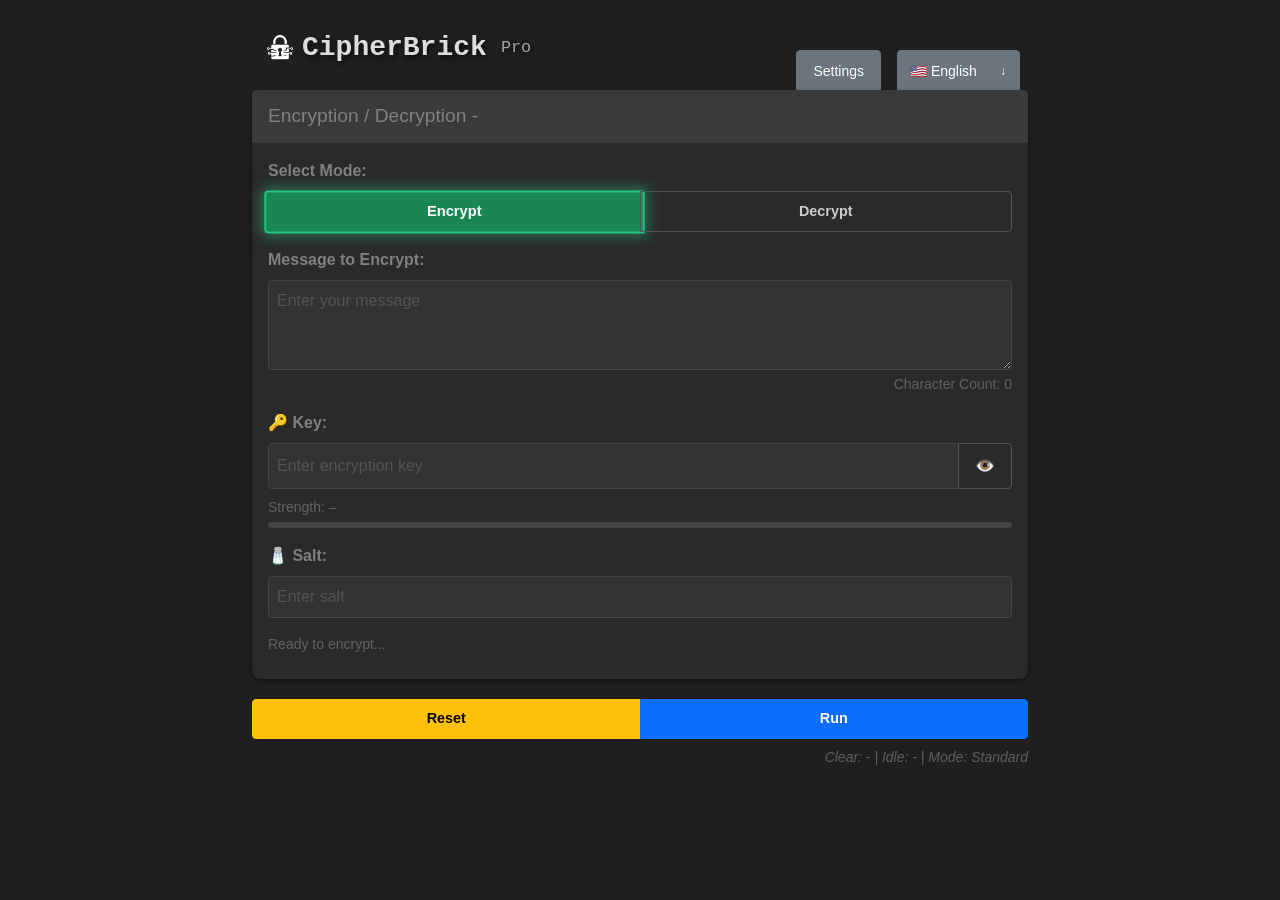
==== commit a6646200: "Fix Simple Mode docs, add Privacy link to settings, update i18n for all languages" ====
--- a/index.html
+++ b/index.html
@@ -385,6 +385,8 @@
             <a href="help.html" style="text-decoration:none;font-size:0.82rem;color:#a0a0a0;" data-i18n="settings_help_link">&#10067; Help &amp; Documentation</a>
             <span style="color:#444;font-size:0.75rem;">|</span>
             <a href="https://play.google.com/store/apps/details?id=com.cipherbrick.pro" target="_blank" rel="noopener" style="text-decoration:none;font-size:0.82rem;color:#a0a0a0;" data-i18n="settings_rate_link">&#11088; Rate on Google Play</a>
+            <span style="color:#444;font-size:0.75rem;">|</span>
+            <a href="https://cipherbrick.com/privacy.html" target="_blank" rel="noopener" style="text-decoration:none;font-size:0.82rem;color:#a0a0a0;" data-i18n="settings_privacy_link">Privacy</a>
           </div>
 
         </div>
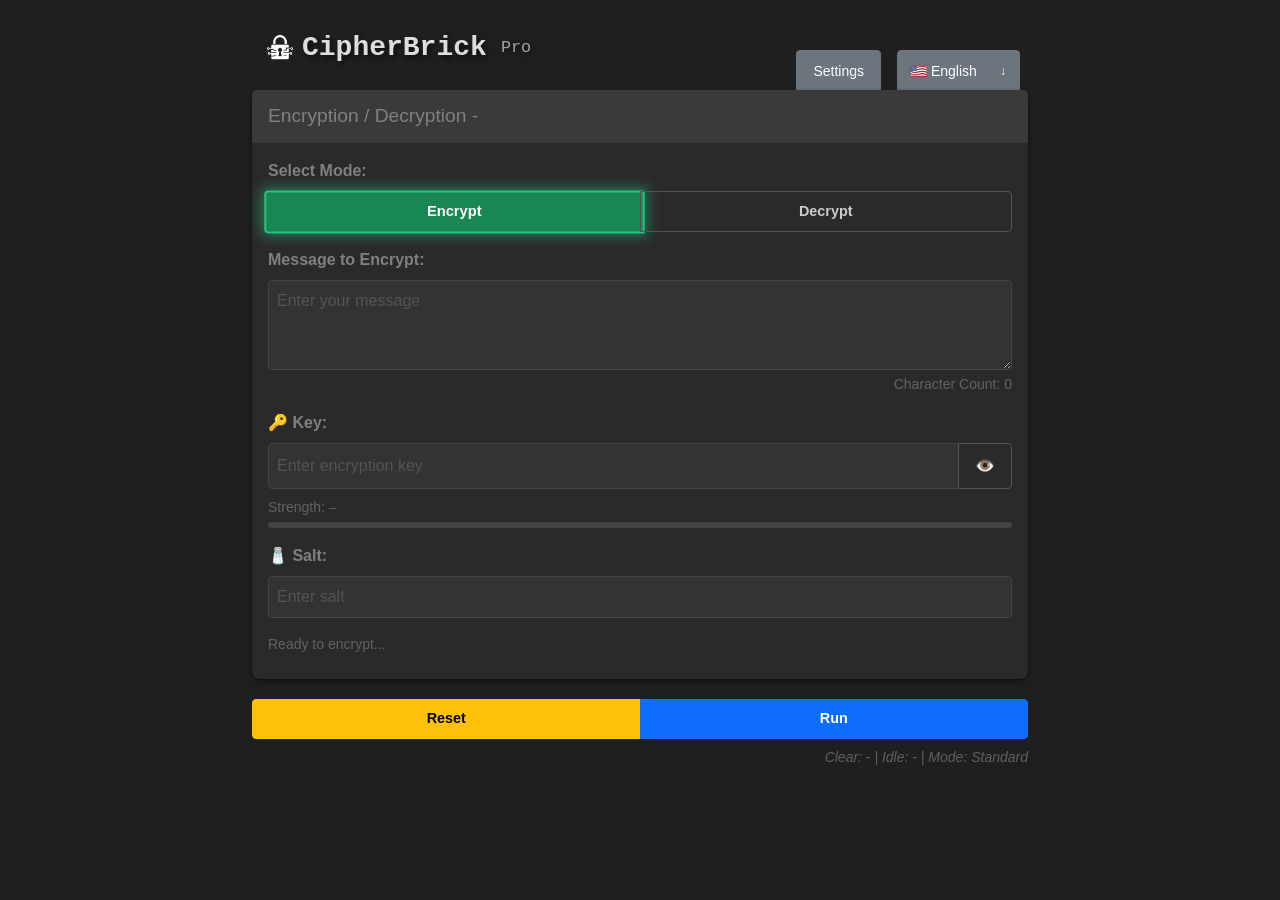
==== commit 32640f31: "Security hardening and documentation corrections from code review - Fix modulo bias in wizard.js key" ====
--- a/index.html
+++ b/index.html
@@ -4,6 +4,7 @@
 <head>
   <meta charset="utf-8" />
   <meta name="viewport" content="width=device-width, initial-scale=1" />
+  <meta http-equiv="Content-Security-Policy" content="default-src 'self'; script-src 'self' 'wasm-unsafe-eval'; style-src 'self' 'unsafe-inline'; img-src 'self' data: blob:; media-src 'self' blob:; connect-src 'self'; worker-src 'self'; object-src 'none'; base-uri 'self';" />
 
   <!-- PWA / theming -->
   <meta name="theme-color" content="#3e3e3e" />
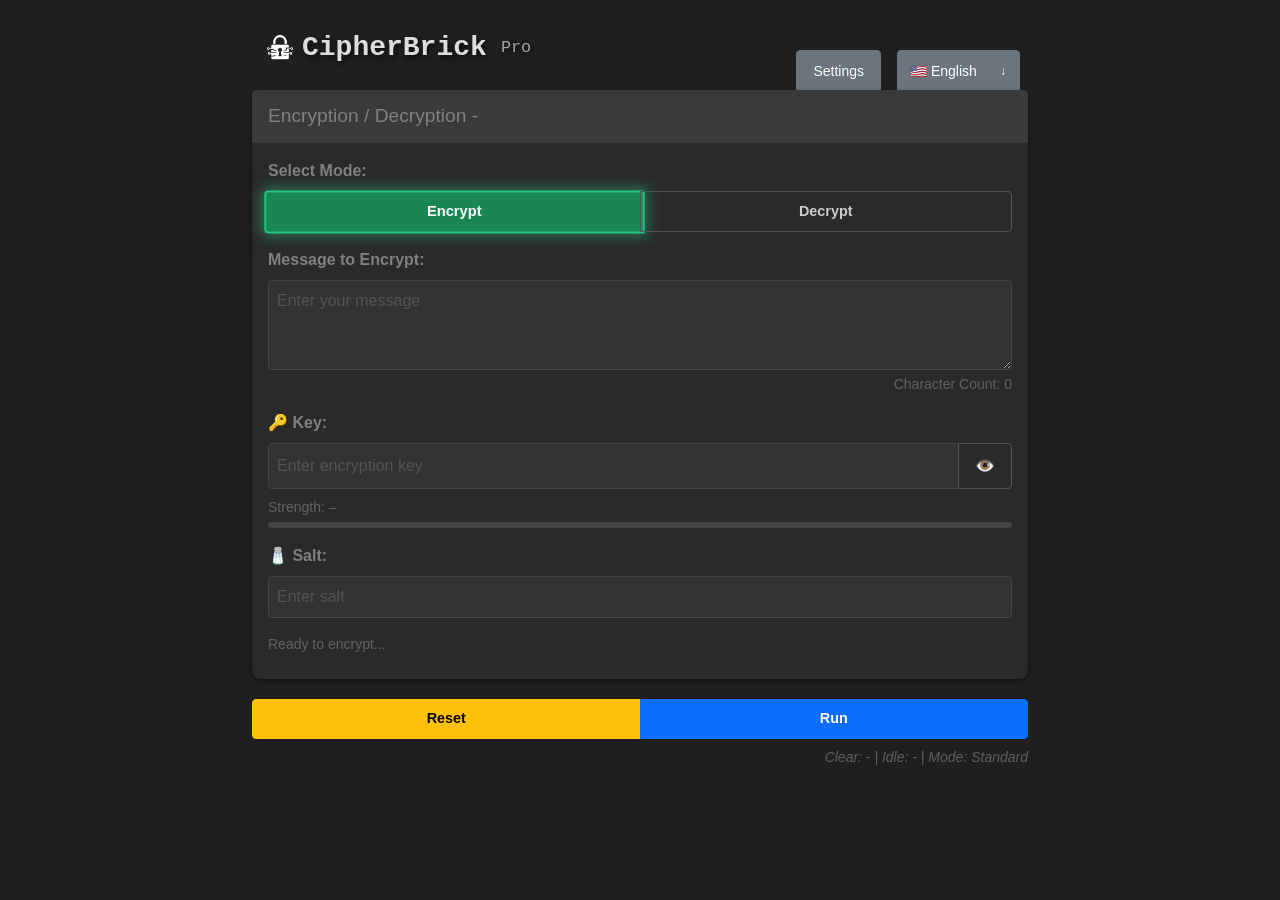
==== commit 9fbbbcd7: "Fix CSP regression and add key fingerprint display to wizard - Remove dead inline <script> that set " ====
--- a/index.html
+++ b/index.html
@@ -587,6 +587,7 @@
                 <div class="col-md-6">
                   <label class="form-label" data-i18n="wizard_public_key_share">Public Key (share with others):</label>
                   <textarea id="generatedPublicKey" class="form-control form-control-sm" rows="3" readonly></textarea>
+                  <div id="generatedPublicKeyFingerprint" class="text-muted small mt-1 d-none"><span data-i18n="wizard_fingerprint_label">Fingerprint:</span> <code id="generatedPublicKeyFingerprintValue"></code></div>
                   <button id="copyGeneratedPublicKey" class="btn btn-outline-light btn-sm mt-1" data-i18n="wizard_copy_public">📋 Copy Public</button>
                 </div>
               </div>
@@ -620,6 +621,7 @@
                 <button class="btn btn-outline-light btn-sm" id="copyExchangePublicKey" data-i18n="copy">📋 Copy</button>
               </div>
               <textarea id="exchangePublicKey" class="form-control form-control-sm" rows="2" readonly></textarea>
+              <div id="exchangePublicKeyFingerprint" class="text-muted small mt-1 d-none"><span data-i18n="wizard_fingerprint_label">Fingerprint:</span> <code id="exchangePublicKeyFingerprintValue"></code></div>
             </div>
 
             <!-- Role Selection -->
@@ -795,13 +797,6 @@
       </div>
     </div>
   </div>
-  <script>
-    // optional; only needed if you want to override the wasm path dynamically
-    window.Module = {
-      locateFile: (p) => p.endsWith('.wasm') ? 'js/ggwave-wasm.wasm' : p
-    };
-  </script>
-
   <!-- Clipboard Clear Modal -->
   <div class="modal fade" id="clipboardClearModal" tabindex="-1" aria-labelledby="clipboardClearLabel"
     aria-hidden="true">
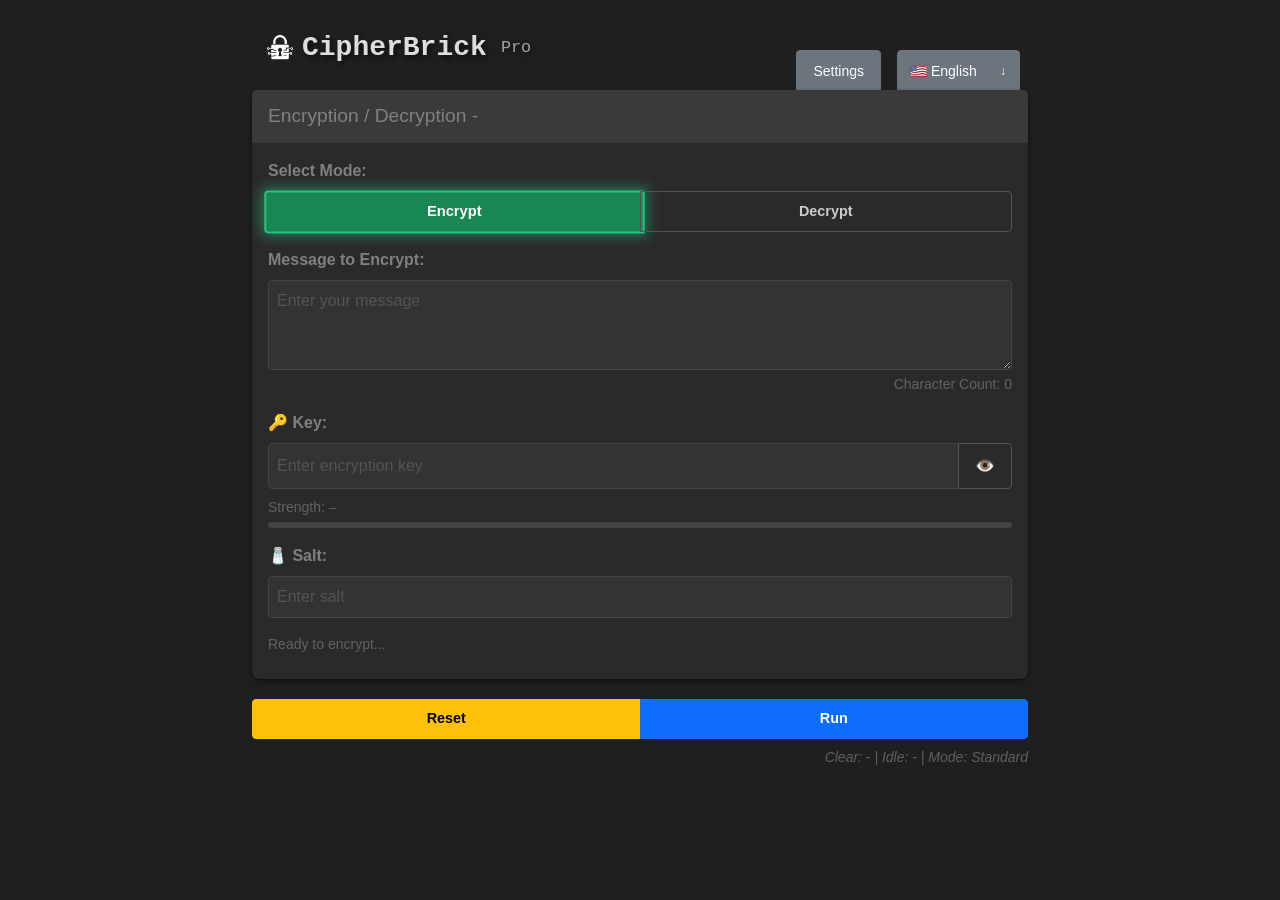
==== commit bca97f99: "Complete ECDH fingerprint verification: both sides, normalized encoding - Add fingerprint display be" ====
--- a/index.html
+++ b/index.html
@@ -655,6 +655,7 @@
                   <label class="form-label" data-i18n="wizard_recipient_public_key">Recipient's Public Key:</label>
                   <textarea id="recipientPublicKey" class="form-control form-control-sm" rows="2"
                     data-i18n-placeholder="placeholder.wizard_recipient_key" placeholder="Ask the recipient for their public key and paste it here..."></textarea>
+                  <div id="recipientPublicKeyFingerprint" class="text-muted small mt-1 d-none"><span data-i18n="wizard_fingerprint_label">Fingerprint:</span> <code id="recipientPublicKeyFingerprintValue"></code></div>
                   <small class="form-text text-muted" data-i18n="wizard_recipient_share_key">The recipient should use this same wizard to generate/load their
                     keys and share their public key with you.</small>
                 </div>
@@ -732,6 +733,7 @@
               <div id="receiveResult" class="d-none">
                 <div class="alert alert-success small mb-3">
                   <strong data-i18n="wizard_success">✅ Success!</strong> <span data-i18n="wizard_share_string_decrypted">The share string has been decrypted.</span>
+                  <div id="senderKeyFingerprint" class="mt-1 d-none"><span data-i18n="wizard_sender_fingerprint_label">Sender fingerprint:</span> <code id="senderKeyFingerprintValue"></code></div>
                 </div>
 
                 <!-- Focused Result Area -->
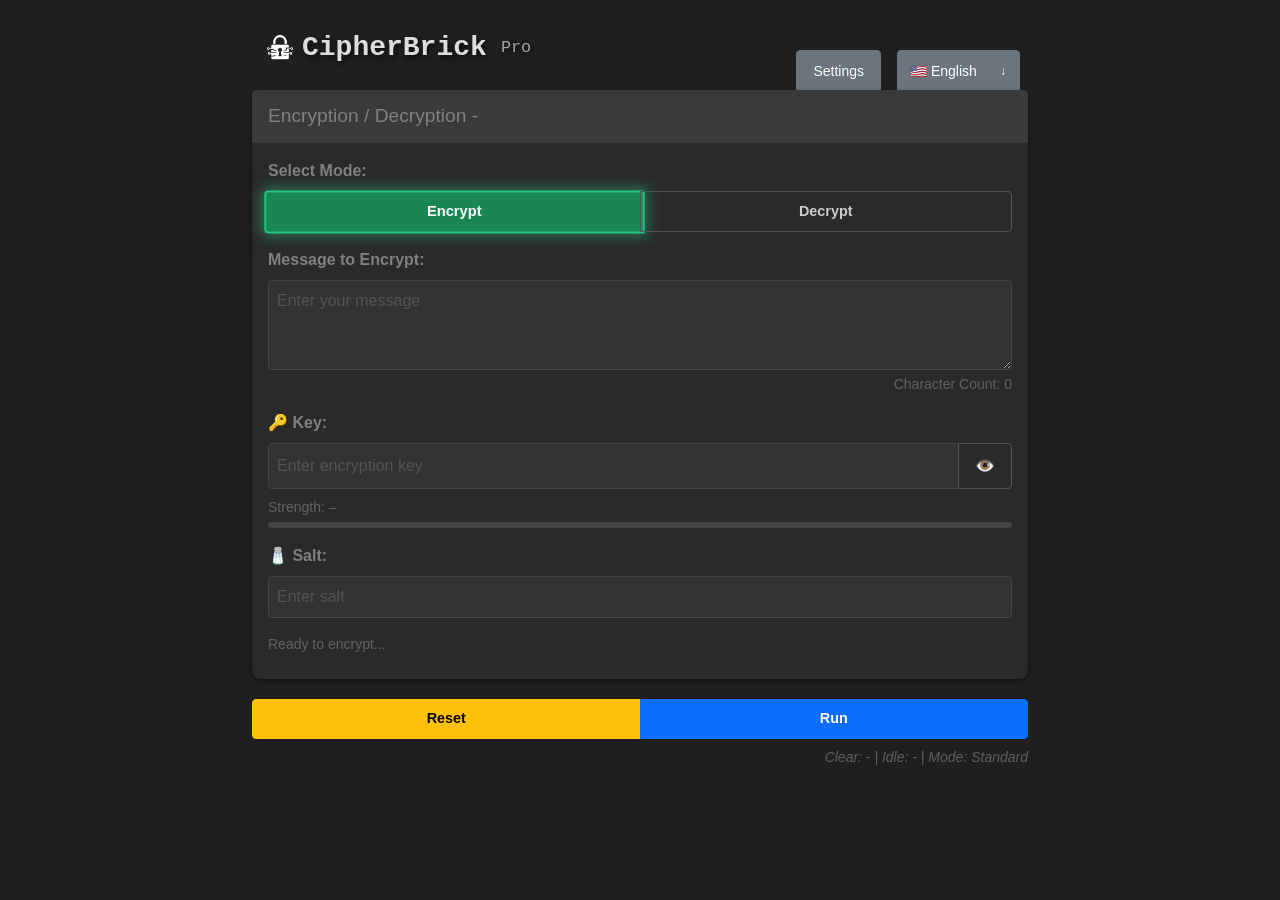
==== commit 8d2e931c: "Add weak key detection and encrypt confirmation modal - Replace structural-only key strength scoring" ====
--- a/index.html
+++ b/index.html
@@ -799,6 +799,24 @@
       </div>
     </div>
   </div>
+  <!-- Weak Key Warning Modal -->
+  <div class="modal fade" id="weakKeyModal" tabindex="-1" aria-labelledby="weakKeyModalLabel" aria-hidden="true">
+    <div class="modal-dialog modal-dialog-centered">
+      <div class="modal-content" style="background-color:#1e1e1e;color:#818080;border:none;border-radius:12px;">
+        <div class="modal-header border-0" style="background-color:#3a3a3a">
+          <h5 class="modal-title" id="weakKeyModalLabel" data-i18n="weak_key_modal_title">Weak Key Warning</h5>
+        </div>
+        <div class="modal-body">
+          <p data-i18n="weak_key_modal_body">This key is rated Weak and may be guessable. Encrypt anyway?</p>
+        </div>
+        <div class="modal-footer border-0">
+          <button type="button" class="btn btn-secondary" data-bs-dismiss="modal" data-i18n="weak_key_cancel">Cancel</button>
+          <button type="button" class="btn btn-warning" id="weakKeyConfirm" data-i18n="weak_key_confirm">Encrypt Anyway</button>
+        </div>
+      </div>
+    </div>
+  </div>
+
   <!-- Clipboard Clear Modal -->
   <div class="modal fade" id="clipboardClearModal" tabindex="-1" aria-labelledby="clipboardClearLabel"
     aria-hidden="true">
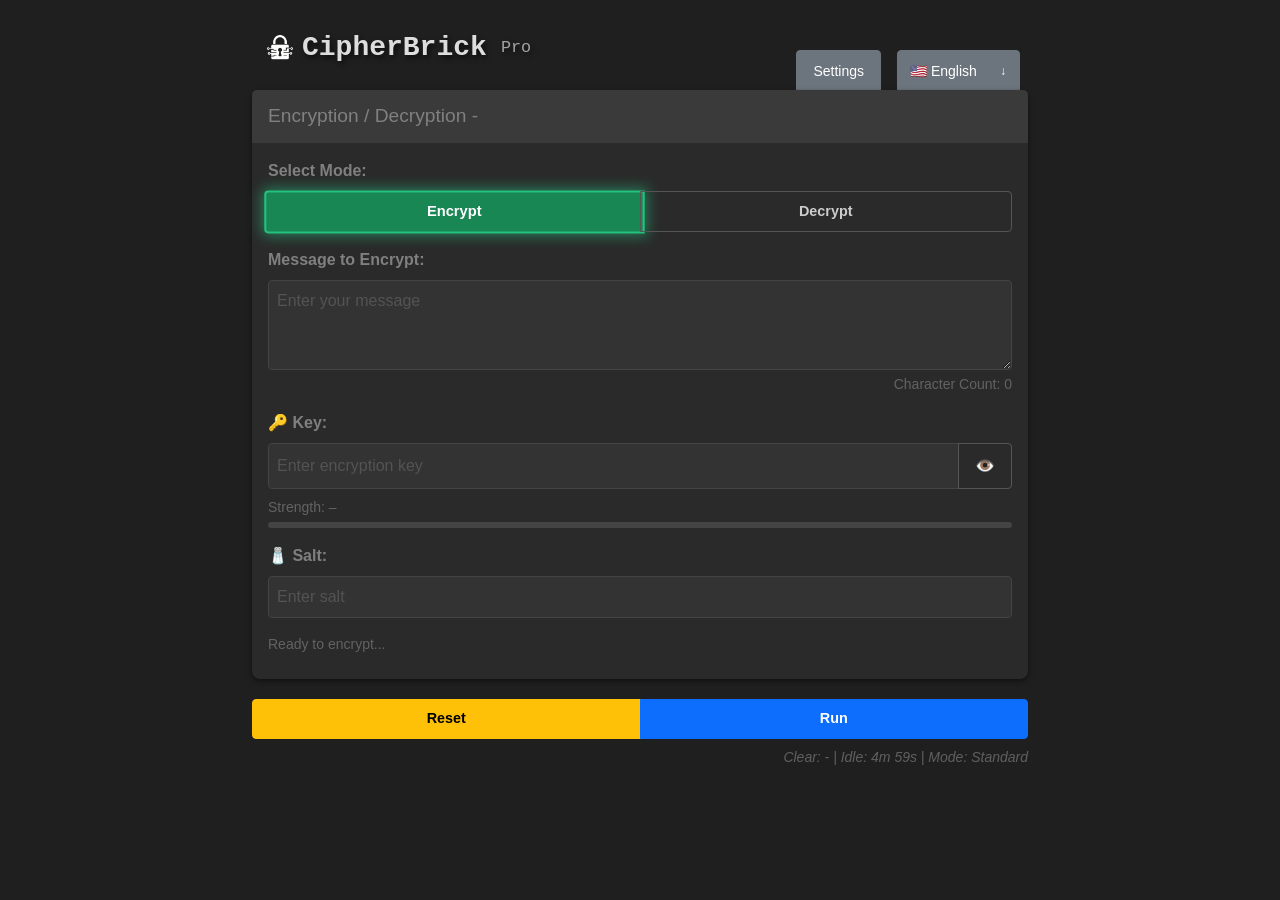
==== commit 9c45d4b8: "SW v46: fix claim accuracy and precache gaps from production review - HKPM wording: replace "private" ====
--- a/index.html
+++ b/index.html
@@ -385,7 +385,8 @@
           <div class="text-center mt-3 d-flex justify-content-center align-items-center gap-3">
             <a href="help.html" style="text-decoration:none;font-size:0.82rem;color:#a0a0a0;" data-i18n="settings_help_link">&#10067; Help &amp; Documentation</a>
             <span style="color:#444;font-size:0.75rem;">|</span>
-            <a href="https://play.google.com/store/apps/details?id=com.cipherbrick.pro" target="_blank" rel="noopener" style="text-decoration:none;font-size:0.82rem;color:#a0a0a0;" data-i18n="settings_rate_link">&#11088; Rate on Google Play</a>
+            <!-- Play link: uncomment once listing is live -->
+            <!-- <a href="https://play.google.com/store/apps/details?id=com.cipherbrick.pro" target="_blank" rel="noopener" style="text-decoration:none;font-size:0.82rem;color:#a0a0a0;" data-i18n="settings_rate_link">&#11088; Rate on Google Play</a> -->
             <span style="color:#444;font-size:0.75rem;">|</span>
             <a href="https://cipherbrick.com/privacy.html" target="_blank" rel="noopener" style="text-decoration:none;font-size:0.82rem;color:#a0a0a0;" data-i18n="settings_privacy_link">Privacy</a>
           </div>
@@ -841,7 +842,7 @@
   <script src="js/bootstrap.bundle.min.js" defer></script>
   <script src="js/html5-qrcode.min.js" defer></script>
   <script src="js/qrcode.min.js" defer></script>
-  <script type="module" src="/js/script.js?v=11"></script>
+  <script type="module" src="/js/script.js"></script>
 </body>
 
 </html>
